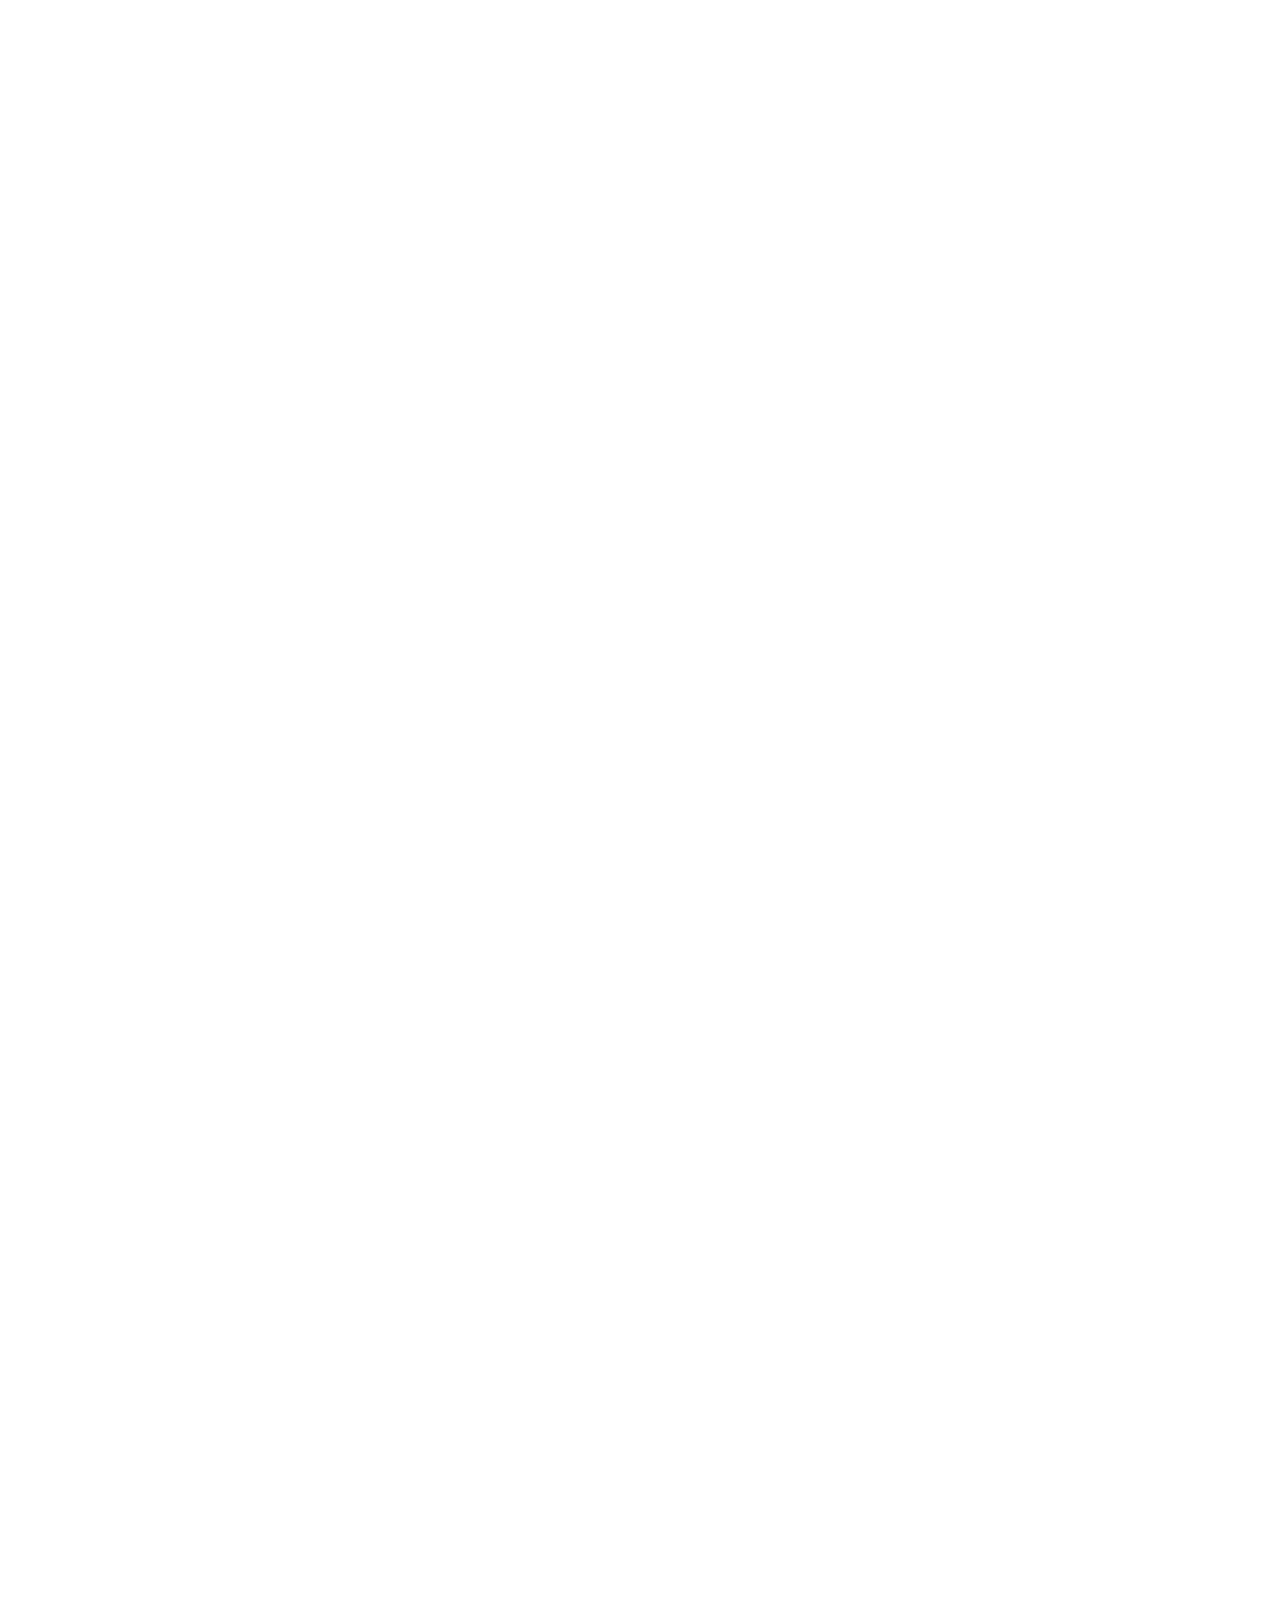
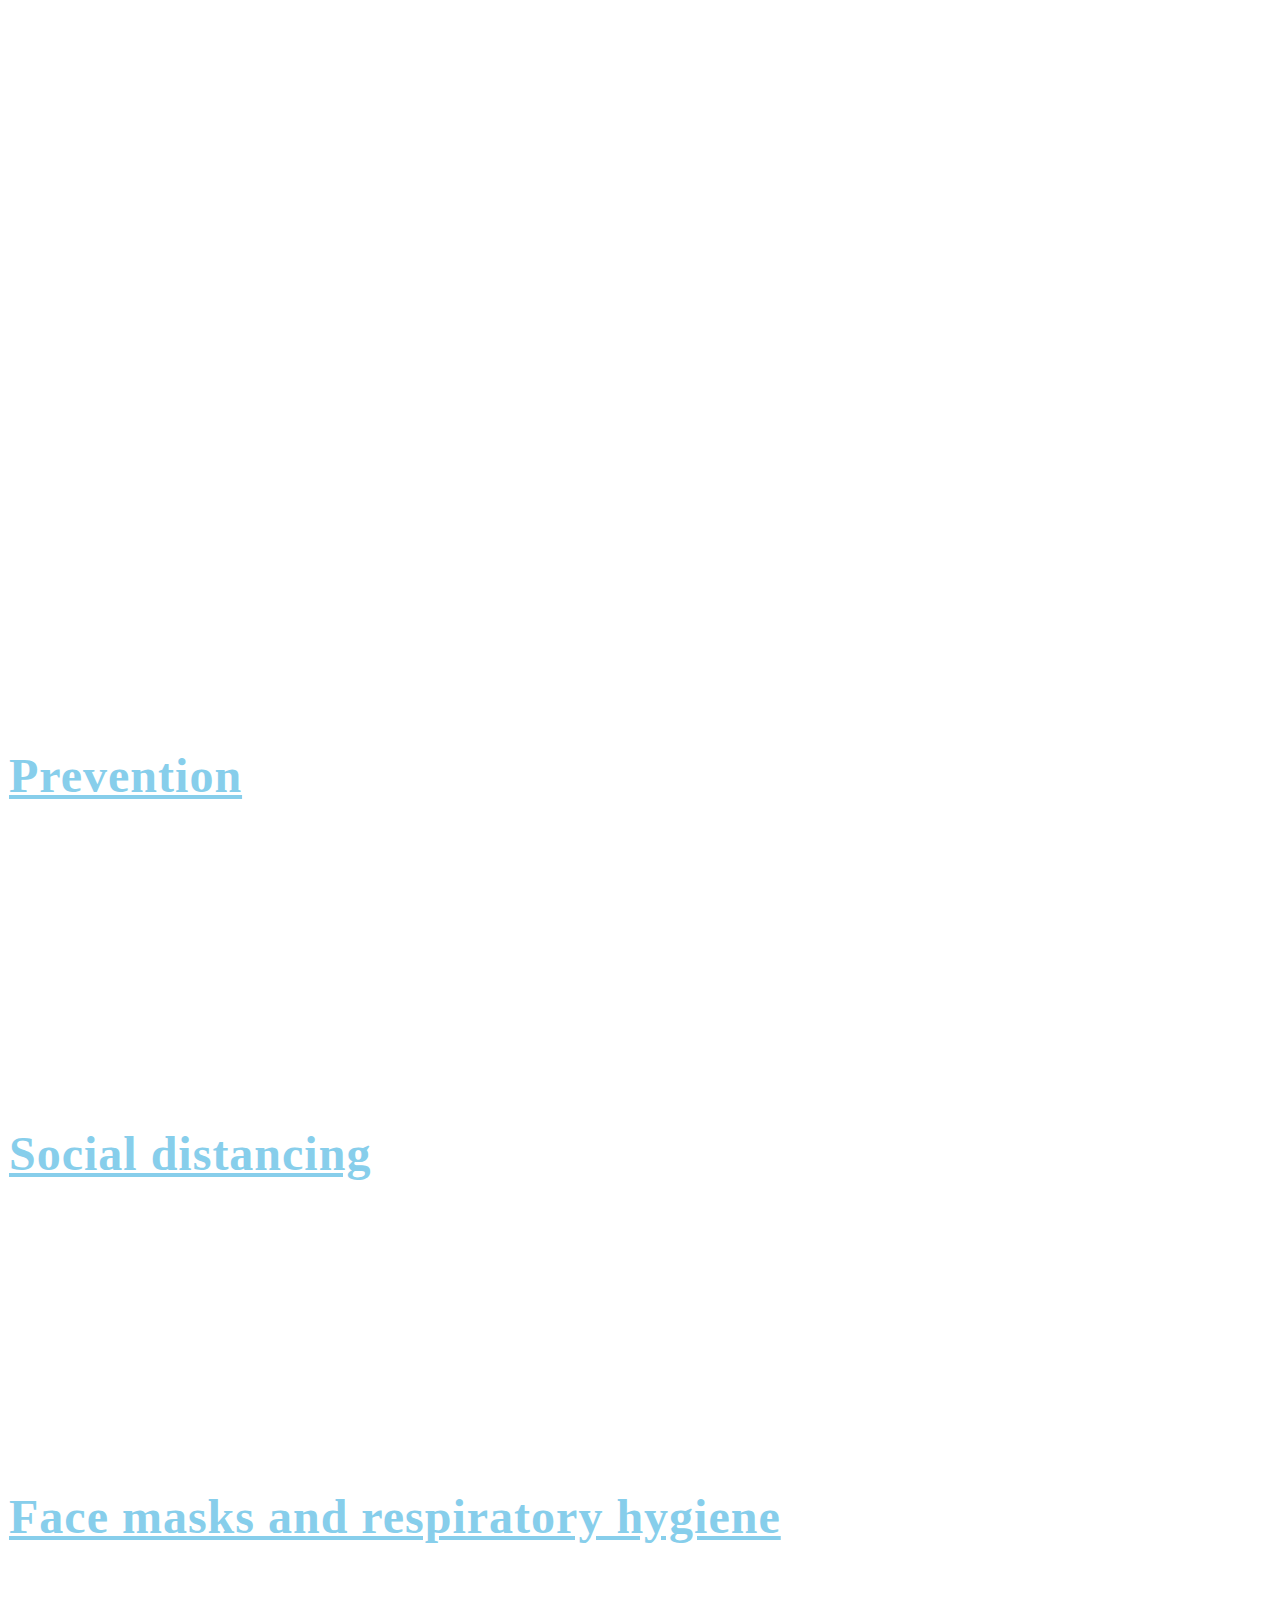
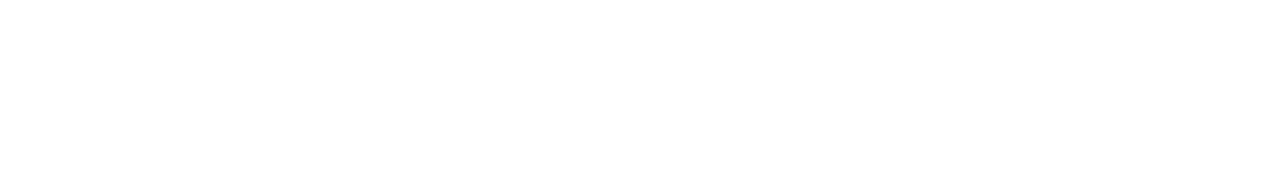
==== index.html @ 4b1a60dc "html and css" ====
<!doctype html>
<html>
<head>
    <title>
        COVID WEBSITE
    </title> 
    <link rel="stylesheet" href="style.css" />
    <meta charset="utf-8"/>
</head>
<body>
    <script src="script.js"></script>
    <header class="head">
        <nav>
            <ul><li><a href="#">Home</a></li> 
            <li><a href="#">Time Line</a></li> 
            <li><a href="#">Corona Testing</a></li> </ul>
        </nav>
        <div class="content">
        <h1>The CORONAVIRUS WEB HELP</h1>
        </div>
    </header>
    <div class="content_2_acess">
    <div class="header_1">
         <h1>What is Corona Virus ?</h1>
    </div>
     <div class="content_2">     
         <p>A cornavirus is a kind of common virus that in your nose, sinsus,or upper throat.Most coronavirus aren't dangerous.</p>     
         <br>
         <p>In early 2020 after a December 2019 outbreak in China, the world Health Organization identified SARS-CoV-2 as a new type of coronavirus.The Outbreak quickly spread around the world </p>
         <br>
         <p>Covid 19 is a disease caused by SARS-CoV-2 that cxan trigger what doctors call a respiratory tract infection. It can effect upper respiratory tract (sinuses,nose, and throat) or lower respiratory tract (windpipe and lungs)</p>
         <br>
         <p>It spreads the same way other coronavirus do,mainly through person to person contact. infections range from mild to deadly. </p>
         <br>
         <p>SARS-CoV-2 is a one of seven types of coronavirus,including the ones that cause severe disease like Middle East respiratory syndrome (MERS) and sudden acute respiratory syndrome (SARS). The other coronaviruses cause most of the colds that affect us during the year but aren’t a serious threat for otherwise healthy people.</p>
         <br>
    </div>
    </div>
    <div class="content_3_acess">
    <div class="header_2">
        <h1>what is Covid-19 ?</h1>    
    </div>
    <div class="content_3">
        <h3>While coronaviruses are common, coronavirus (COVID-19) is a new strain of coronavirus that had previously not been identified in humans. The key features of COVID-19 are respiratory symptoms with a fever and cough. Like all new infections, understanding COVID-19 is important and changes rapidly. The CDC is proactively monitoring the virus and taking measures like providing guidance for health care workers and issuing travel recommendations. How are coronaviruses spread? An investigation of the COVID-19 is still ongoing but other human coronaviruses are spread through person-to-person contact. Similar to cold and flu, a person becomes sick through close contact with an infected person. The virus is spread through respiratory droplets produced by an infected person through coughing and sneezing or by touching surfaces with the virus on them.</h3>
    </div>
    </div>
    <div class="content_4_acess">
        <div class="header_4">
        <h1>Prevention</h1>
        </div>
        <div class="content_4">
        <p>Strategies for preventing transmission of the disease include maintaining overall good personal hygiene, washing hands, avoiding touching the eyes, nose, or mouth with unwashed hands, and coughing or sneezing into a tissue, and putting the tissue directly into a waste container. Those who may already have the infection have been advised to wear a surgical mask in public. Physical distancing measures are also recommended to prevent transmission. Health care providers taking care of someone who may be infected are recommended to use standard precautions, contact precautions, and eye protection.</p><p>Self-isolation at home has been recommended for those diagnosed with COVID-19 and those who suspect they have been infected. Health agencies have issued detailed instructions for proper self-isolation. Many governments have mandated or recommended self-quarantine for entire populations. The strongest self-quarantine instructions have been issued to those in high risk groups. Those who may have been exposed to someone with COVID-19 and those who have recently travelled to a country or region with the widespread transmission have been advised to self-quarantine for 14 days from the time of last possible exposure</p>    
        </div>
        <div class="header_5">
        <h1>Social distancing</h1>    
        </div>
        <div class="content_5">
        <p>Social distancing (also known as physical distancing) includes infection control actions intended to slow the spread of disease by minimising close contact between individuals. Methods include quarantines; travel restrictions; and the closing of schools, workplaces, stadiums, theatres, or shopping centres. Individuals may apply social distancing methods by staying at home, limiting travel, avoiding crowded areas, using no-contact greetings, and physically distancing themselves from others. Many governments are now mandating or recommending social distancing in regions affected by the outbreak. Non-cooperation with distancing measures in some areas has contributed to the further spread of the pandemic.The maximum gathering size recommended by U.S. government bodies and health organisations was swiftly reduced from 250 people (if there were no known COVID-19 spread in a region) to 50 people, and later to 10. On 22 March 2020, Germany banned public gatherings of more than two people. A Cochrane review found that early quarantine with other public health measures are effective in limiting the pandemic, but the best manner of adopting and relaxing policies are uncertain, as local conditions vary.Older adults and those with underlying medical conditions such as diabetes, heart disease, respiratory disease, hypertension, and compromised immune systems face increased risk of serious illness and complications and have been advised by the CDC to stay home as much as possible in areas of community outbreak.</p>    
        </div>
        <div class="header_6">
        <h1>Face masks and respiratory hygiene</h1>    
        </div>
        <div class="content_6">
        <p>The CDC and WHO recommend individuals wear non-medical face coverings in public settings where there is an increased risk of transmission and where social distancing measures are difficult to maintain. This recommendation is meant to reduce the spread of the disease by asymptomatic and pre-symtomatic individuals and is complementary to established preventive measures such as social distancing. Face coverings limit the volume and travel distance of expiratory droplets dispersed when talking, breathing, and coughing. Many countries and local jurisdictions encourage or mandate the use of face masks or cloth face coverings by members of the public to limit the spread of the virus.Masks are also strongly recommended for those who may have been infected and those taking care of someone who may have the disease. When not wearing a mask, the CDC recommends covering the mouth and nose with a tissue when coughing or sneezing and recommends using the inside of the elbow if no tissue is available. Proper hand hygiene after any cough or sneeze is encouraged. Healthcare professionals interacting directly with COVID-19 patients are advised to use respirators at least as protective as NIOSH-certified N95 or equivalent, in addition to other personal protective equipment.</p>  
        </div>      
    </div>
</body>
</html>
---- style.css ----
body{
    background-image: url("coronavirus-2.jpeg") ;   
    font: normal 16px/1.5 "Helvetica Neue", sans-serif;
}
ul{
    display:flex;
    align-items: center;
    justify-content: center;
    
}
ul li{
     list-style: none;
}
ul li a{
    text-transform: uppercase;
    font-weight: bold;
    color:white;
    text-decoration: none;
    padding: 1em;
    letter-spacing: 1px; 
}
ul li a:hover{
    border-bottom: 4px solid white;
}
.head{
    background: url("Coronavirus-1.jpg") no-repeat center;
    padding: 20px;
    height: 90vh;
    background-size: cover ;
}
.head h1{
    margin:0;
    font-weight: 900;
    font-size: 3rem;
    text-align: center;
    color:white;
    margin-bottom: 20px;
}
.head .content{
    position: relative ;
    top:50%;
    text-align: center;    
}
.header_1{
    color: white;
    font-weight: bolder;
    font-size: 3rem;
}
.content_2{
    color:white;
    text-align: center;
    margin-left:  20%;
    margin-right: 20%;
}
.header_2{
    color:white;
    font-size: 3rem;
    font-weight: bolder;
}
.content_3{
    color:white;
    text-align: center;
    margin-left:  20%;
    margin-right: 20%;    
}
.content_4_acess{
    color: white;
    font-family: Georgia;
}
.header_4,.header_5,.header_6{
    font-size: x-large;
    color:skyblue;
    text-decoration:underline;
    padding: 1px;
    letter-spacing: 1px;
}
.content_4,.content_5,.content_6{
    font-size: medium; 
}
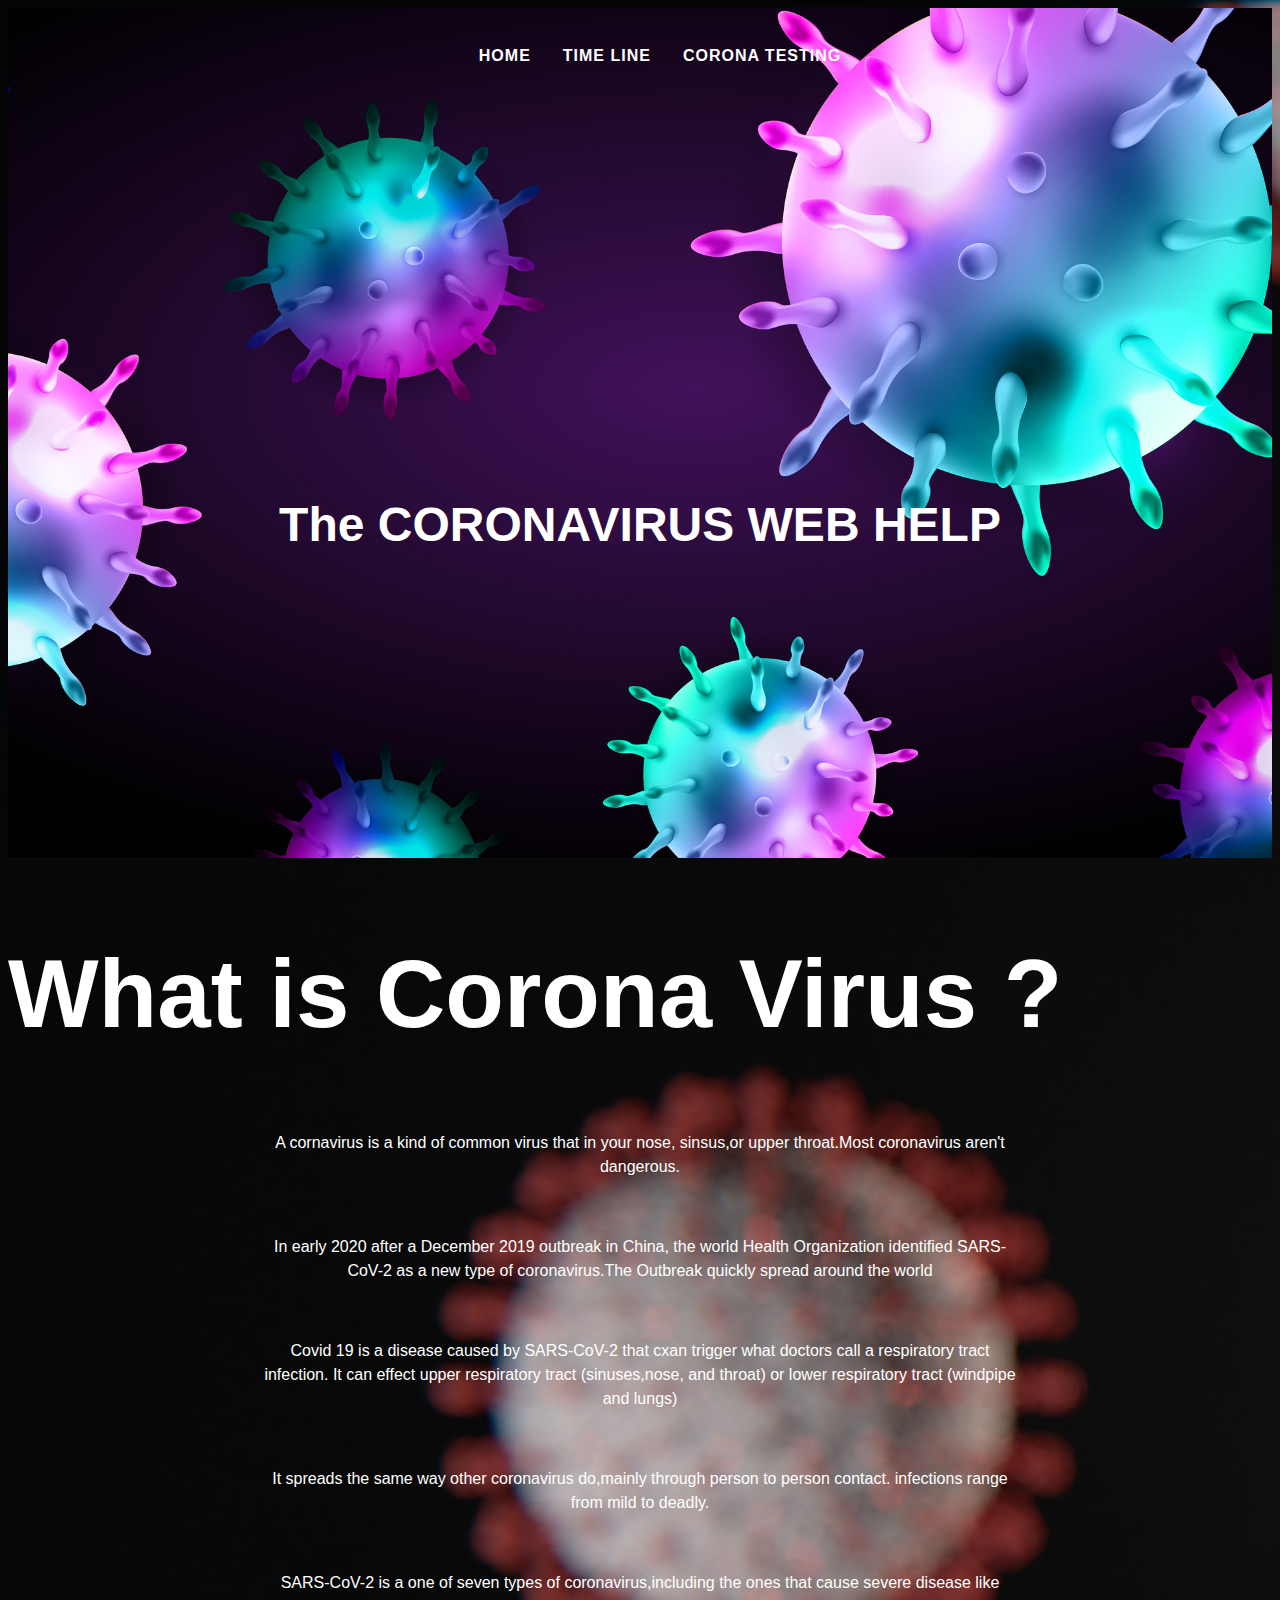
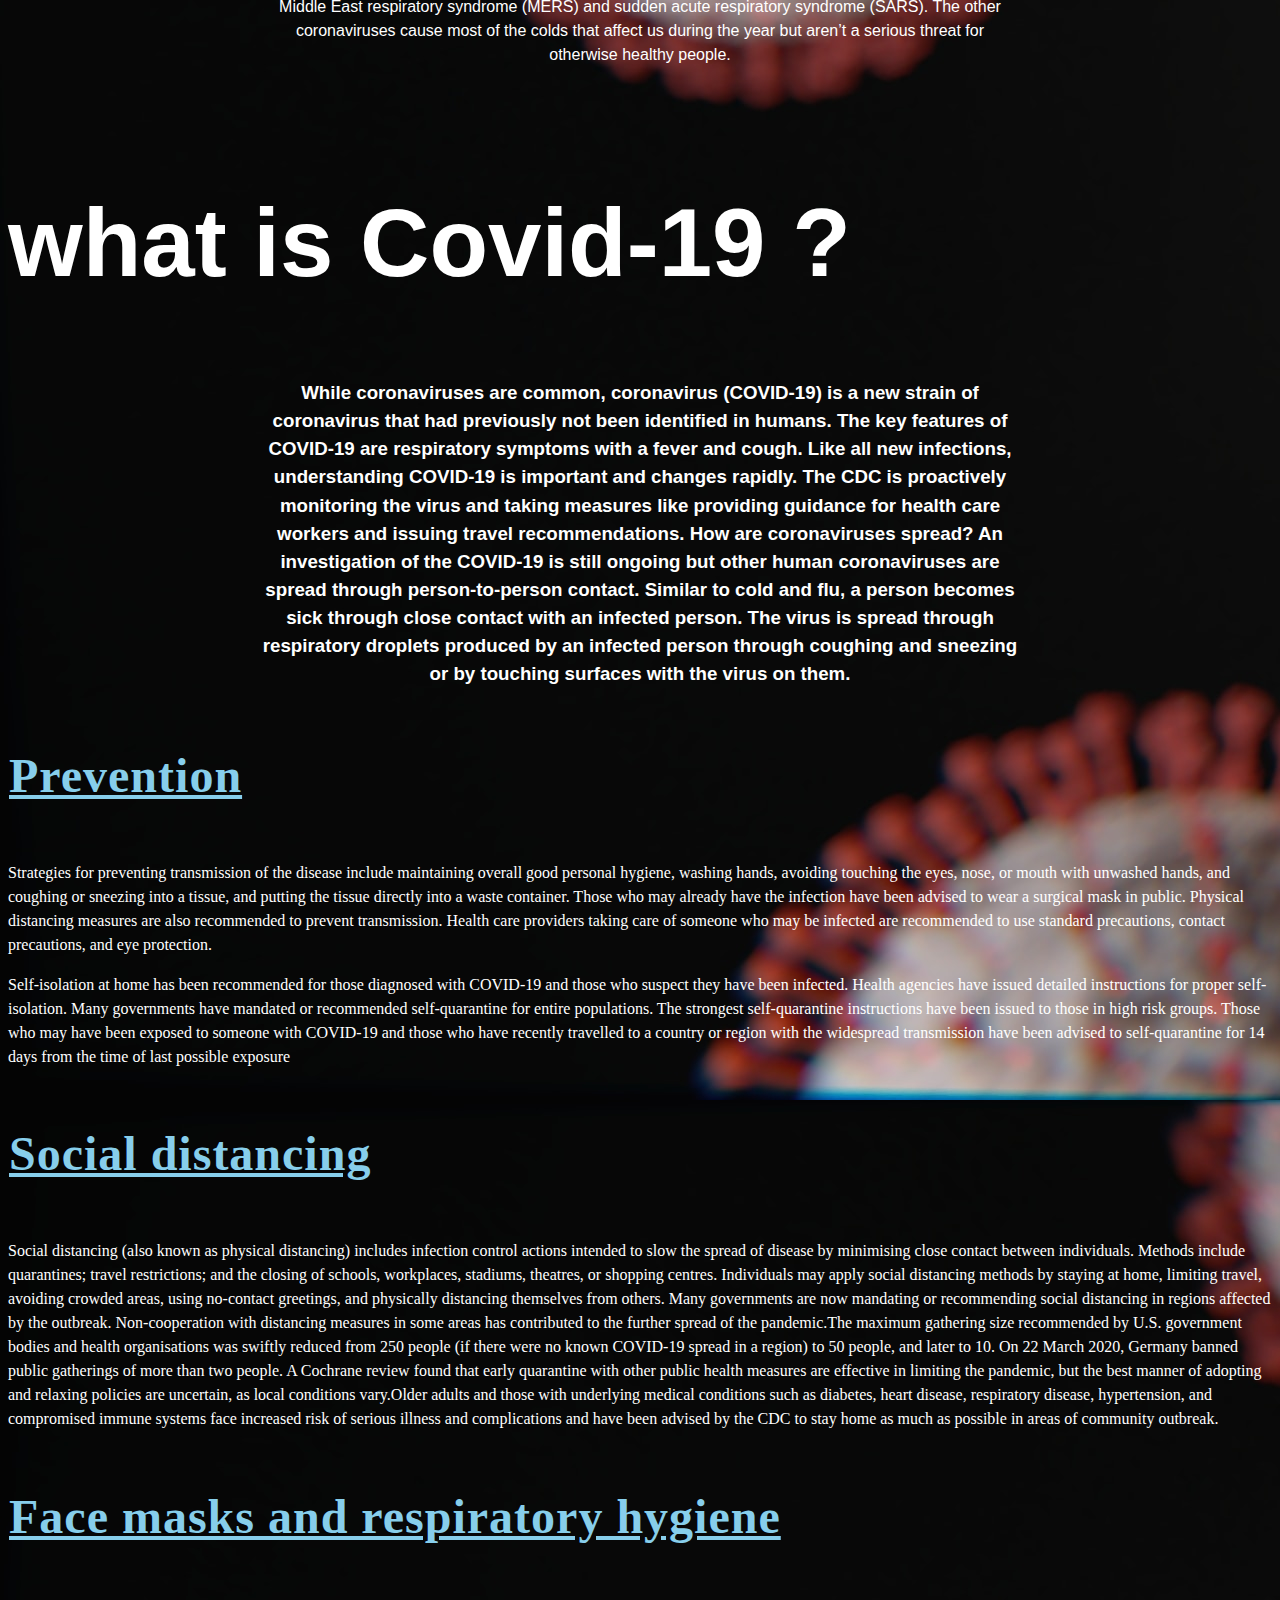
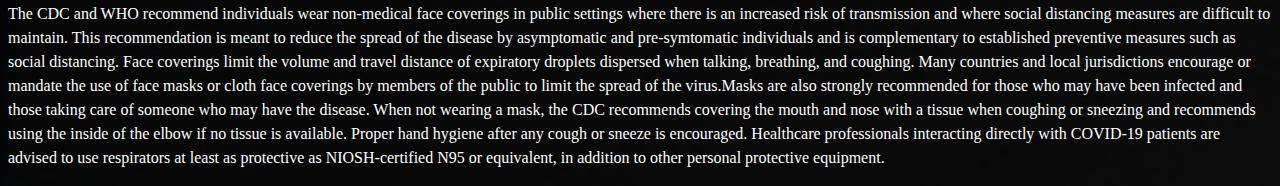
==== commit b53ca646: "main" ====
--- a/index.html
+++ b/index.html
@@ -8,11 +8,10 @@
     <meta charset="utf-8"/>
 </head>
 <body>
-    <script src="script.js"></script>
     <header class="head">
         <nav>
             <ul><li><a href="#">Home</a></li> 
-            <li><a href="#">Time Line</a></li> 
+            <li><a href="timeline.html">Time Line</a></li> 
             <li><a href="#">Corona Testing</a></li> </ul>
         </nav>
         <div class="content">
--- a/style.css
+++ b/style.css
@@ -20,7 +20,8 @@
     letter-spacing: 1px; 
 }
 ul li a:hover{
-    border-bottom: 4px solid white;
+    border-bottom: 4px solid rgb(47, 85, 255);
+    color:rgb(47, 85, 255);
 }
 .head{
     background: url("Coronavirus-1.jpg") no-repeat center;
